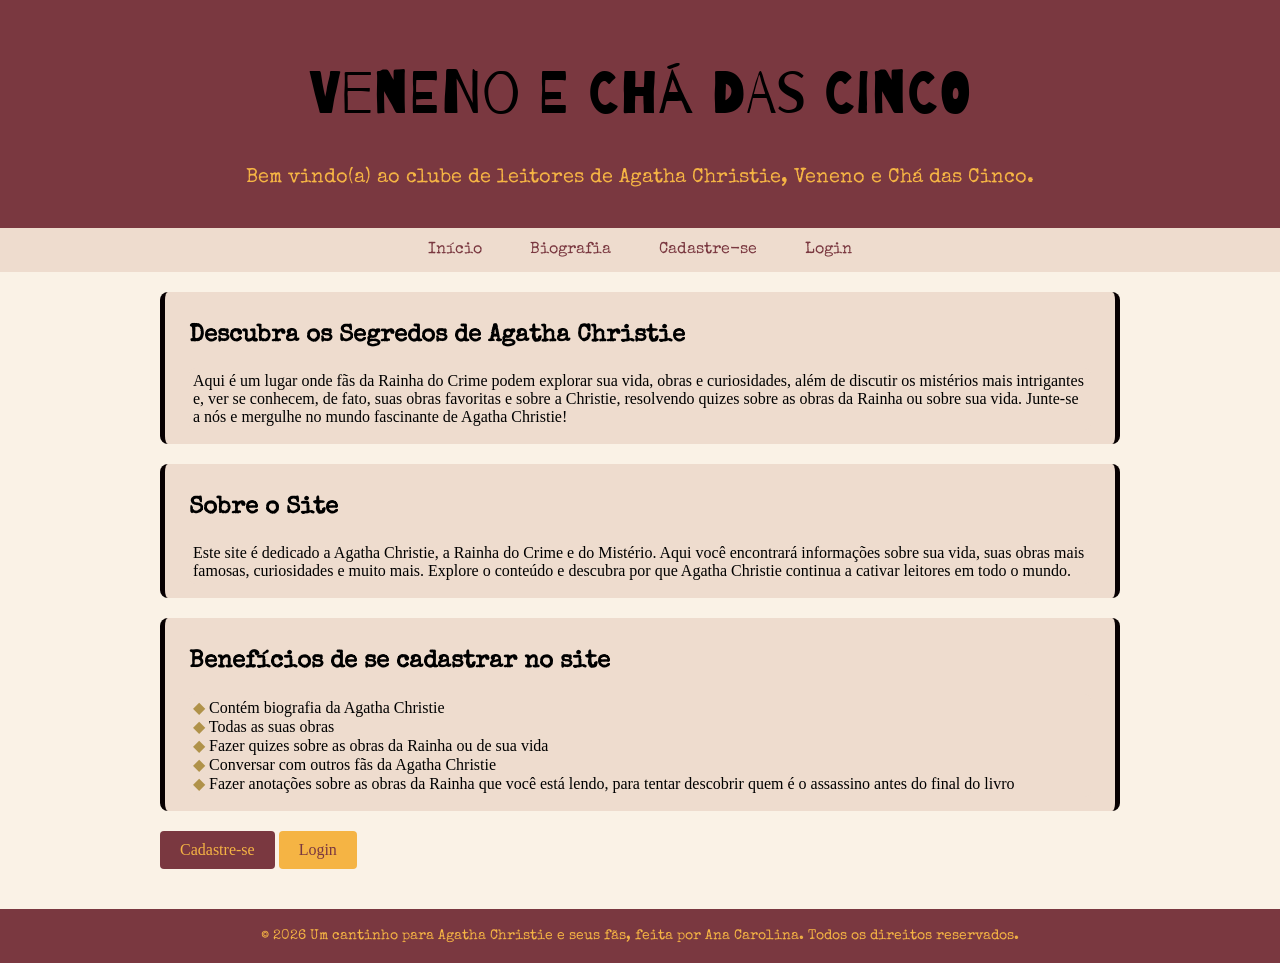
==== index.html @ d61cc22a "first commit" ====
<!DOCTYPE html>
<html lang="pt-BR">
<head>
    <meta charset="UTF-8">
    <meta name="viewport" content="width=device-width, initial-scale=1.0">
    <meta name="author" content="Ana Carolina">
    <meta name="description" content="Biografia de Agatha Christie, a Rainha do Crime.">
    <meta name="datetime" content="2026-06-10">
    <title>Veneno e Chá das Cinco — Agatha Christie</title>
    <link rel="preconnect" href="https://fonts.googleapis.com">
    <link rel="preconnect" href="https://fonts.gstatic.com" crossorigin>
    <link href="https://fonts.googleapis.com/css2?family=Barrio&family=Special+Elite&display=swap" rel="stylesheet">
    <link rel="stylesheet" href="style.css">
</head>
</head>
<body>
    <header class="header">
        <h1 class="fonte-barrio">Veneno e Chá das Cinco</h1>
        <p class="subtitle">
            Bem vindo(a) ao clube de leitores de Agatha Christie, Veneno e Chá das Cinco.
        </p>
    </header>

    <nav>
        <ul>
            <li><a href="index.html">Início</a></li>
            <li><a href="agatha.html">Biografia</a></li>
            <li><a href="cadastro.html">Cadastre-se</a></li>
            <li><a href="login.html">Login</a></li>
        </ul>
    </nav>

    <main class="main">
        <section class="site">
            <h2>Descubra os Segredos de Agatha Christie</h2>
            <p class="pSite">
                Aqui é um lugar onde fãs da Rainha do Crime podem explorar sua vida, obras e curiosidades, 
                além de discutir os mistérios mais intrigantes e, ver se conhecem, de fato, suas obras favoritas 
                e sobre a Christie, resolvendo quizes sobre as obras da Rainha ou sobre sua vida. 
                Junte-se a nós e mergulhe no mundo fascinante de Agatha Christie!
            </p>
        </section>

        <section class="infoSite">
            <h2>Sobre o Site</h2>
            <p class="pInfoSite">
                Este site é dedicado a Agatha Christie, a Rainha do Crime e do Mistério. Aqui você encontrará informações 
                sobre sua vida, suas obras mais famosas, curiosidades e muito mais. Explore o conteúdo e descubra 
                por que Agatha Christie continua a cativar leitores em todo o mundo.
            </p>
        </section>

        <section class="beneficios">
            <h2>Benefícios de se cadastrar no site</h2>
            <ul class="ulBeneficios">
                <li>Contém biografia da Agatha Christie</li>
                <li>Todas as suas obras</li>
                <li>Fazer quizes sobre as obras da Rainha ou de sua vida</li>
                <li>Conversar com outros fãs da Agatha Christie</li>
                <li>Fazer anotações sobre as obras da Rainha que você está lendo, para tentar
                descobrir quem é o assassino antes do final do livro</li>
            </ul>
        </section>

        <section>
            <div class="btn-logCad">
                <a href="cadastro.html" class="btn-primary">Cadastre-se</a>
                <a href="login.html" class="btn-secondary">Login</a>
            </div>
        </section>
    </main>
    <footer>
        <p>&copy; 2026 Um cantinho para Agatha Christie e seus fãs, feita por Ana Carolina. Todos os direitos reservados.</p>
    </footer>
</body>
</html>
---- style.css ----
/*  
    style.css
    Estilos para a página agatha.html
*/

body {
    margin: 0;
    min-height: 100vh;
    display: flex;
    flex-direction: column;
    background-color: #faf2e6;
}

.header {
    background-color: #7a3840;
    padding: 20px;
    text-align: center;
    font-family:cursive;
}

.subtitle {
    font-family: 'Special Elite', monospace;
    font-size: 20px;
    color: #f5b444;
    margin-top: 10px;
}

.fonte-barrio {
  font-family: "Barrio", system-ui;
  font-size: 60px;
  font-weight: 400;
  font-style: normal;
}

.main {
    max-width: 1000px;
    margin: 0 auto;
    padding: 20px;
    flex: 1;
}

.sobreChristie {
    margin-bottom: 20px;
    padding: 12px 24px;
    background-color: #eedcce;
    border-radius: 8px;
    border-left: 5px solid #7a3840;
    border-right: 5px solid #7a3840;
    font-family: 'Special Elite', monospace;
}

.pSobreChristie {
    margin-bottom: 2px;
    padding: 4px;
    background-color: #eedcce;
    border-radius: 6px;
    border-left: 5px solid #b09249;
    font-family: Times New Roman, serif;
    font-size: 16px;
}

.curiosidadesChristie {
    margin-bottom: 20px;
    padding: 12px 24px;
    background-color:  #eedcce;
    border-radius: 8px;
    border-left: 5px solid #070001;
    border-right: 5px solid #070001;
    font-family: 'Special Elite', monospace;
}

.pCuriosidadesChristie {
    margin-bottom: 2px;
    padding: 4px;
    background-color:  #eedcce;
    border-radius: 6px;
    font-family: Times New Roman, serif;
    font-size: 16px;
}

.ulCuriosidadesChristie {
    margin-bottom: 2px;
    padding: 4px;
    background-color:  #eedcce;
    border-radius: 6px;
    font-family: Times New Roman, serif;
    font-size: 16px;
}

.livrosChristie {
    margin-bottom: 20px;
    padding: 12px 24px;
    background-color:  #eedcce;
    border-radius: 8px;
    border-left: 5px solid #070001;
    border-right: 5px solid #070001;
    font-family: Times New Roman, serif;
}

.liLivrosChristie {
    margin-bottom: 2px;
    padding: 4px;
    background-color:  #eedcce;
    border-radius: 6px;
    font-family: Times New Roman, serif;
    font-size: 16px;
}

ul {
    list-style: none;
    padding-left: 0;
}

li::before {
    content: "◆ ";
    color: #b09249;
}

.agatha-image {
    max-width: 25%;
    height: auto;
    display: block;
    margin: 0px auto;
    border: 2px solid #b4513d;
    width: 250px;
}

figure {
    margin: 20px 0;
}

figcaption {
    text-align: center;
    font-size: 0.9em;
    font-style: italic;
    margin-top: 6px;
}

footer {
    background-color: #7a3840;
    color: #f5b444;
    padding: 20px;
    text-align: center;
    font-family: 'Special Elite', monospace;
    font-size: 0.9em;
    margin-top: 20px;
}

footer p {
    margin: 0;
}

html {
    scroll-behavior: smooth;
}

nav {
    background-color: #eedcce;
    position: sticky;
    top: 0;
    z-index: 10;
}

nav ul {
    list-style: none;
    margin: 0;
    padding: 0;
    display: flex;
    justify-content: center;
    flex-wrap: wrap;
}

nav li::before {
    content: none;
}

nav li {
    margin: 0;
}

nav a {
    display: block;
    padding: 14px 24px;
    font-family: 'Special Elite', monospace;
    color: #7a3840;
    text-decoration: none;
    transition: background-color 0.3s, color 0.3s;
}

nav a:hover {
    background-color: #7a3840;
    color: #f5b444;
}

nav a.ativo {
    background-color: #7a3840;
    color: #f5b444;
}

section {
    scroll-margin-top: 60px;
}

/*  
    style.css
    Estilos para a página index.html
*/
.site {
    margin-bottom: 20px;
    padding: 12px 24px;
    background-color:  #eedcce;
    border-radius: 8px;
    border-left: 5px solid #070001;
    border-right: 5px solid #070001;
    font-family: 'Special Elite', monospace;
}

.pSite {
    margin-bottom: 2px;
    padding: 4px;
    background-color:  #eedcce;
    border-radius: 6px;
    font-family: Times New Roman, serif;
    font-size: 16px;
}

.beneficios {
    margin-bottom: 20px;
    padding: 12px 24px;
    background-color:  #eedcce;
    border-radius: 8px;
    border-left: 5px solid #070001;
    border-right: 5px solid #070001;
    font-family: 'Special Elite', monospace;
}

.ulBeneficios {
    margin-bottom: 2px;
    padding: 4px;
    background-color:  #eedcce;
    border-radius: 6px;
    font-family: Times New Roman, serif;
    font-size: 16px;
}

.infoSite {
    margin-bottom: 20px;
    padding: 12px 24px;
    background-color:  #eedcce;
    border-radius: 8px;
    border-left: 5px solid #070001;
    border-right: 5px solid #070001;
    font-family: 'Special Elite', monospace;
}

.pInfoSite {
    margin-bottom: 2px;
    padding: 4px;
    background-color:  #eedcce;
    border-radius: 6px;
    font-family: Times New Roman, serif;
    font-size: 16px;
}

.btn-primary {
    display: inline-block;
    padding: 10px 20px;
    background-color: #7a3840;
    color: #f5b444;
    text-decoration: none;
    border-radius: 4px;
    transition: background-color 0.3s, color 0.3s;
}

.btn-primary:hover {
    background-color: #f5b444;
    color: #7a3840;
}

.btn-secondary {
    display: inline-block;
    padding: 10px 20px;
    background-color: #f5b444;
    color: #7a3840;
    text-decoration: none;
    border-radius: 4px;
    transition: background-color 0.3s, color 0.3s;
}

.btn-secondary:hover {
    background-color: #7a3840;
    color: #f5b444;
}

/* Páginas de login e cadastro */
.form-box {
    max-width: 450px;
    margin: 20px auto;
    padding: 12px 24px 24px;
    background-color: #eedcce;
    border-radius: 8px;
    border-left: 5px solid #7a3840;
    border-right: 5px solid #7a3840;
    font-family: 'Special Elite', monospace;
}

.form-box h2 {
    color: #7a3840;
    text-align: center;
}

form {
    display: flex;
    flex-direction: column;
}

label {
    margin-top: 14px;
    margin-bottom: 4px;
    color: #7a3840;
}

input {
    padding: 10px;
    border: 2px solid #b4513d;
    border-radius: 4px;
    background-color: #faf2e6;
    font-family: Times New Roman, serif;
    font-size: 16px;
}

input:focus {
    outline: none;
    border-color: #7a3840;
    box-shadow: 0 0 0 3px rgba(245, 180, 68, 0.5);
}

form .btn-primary {
    margin-top: 24px;
    border: none;
    cursor: pointer;
    font-family: 'Special Elite', monospace;
    font-size: 16px;
}

.form-link {
    text-align: center;
    margin-bottom: 0;
}

.form-link a {
    color: #7a3840;
}

.main {
    max-width: 1000px;
    width: 100%;
    box-sizing: border-box;
    margin: 0 auto;
    padding: 20px;
    flex: 1;
}
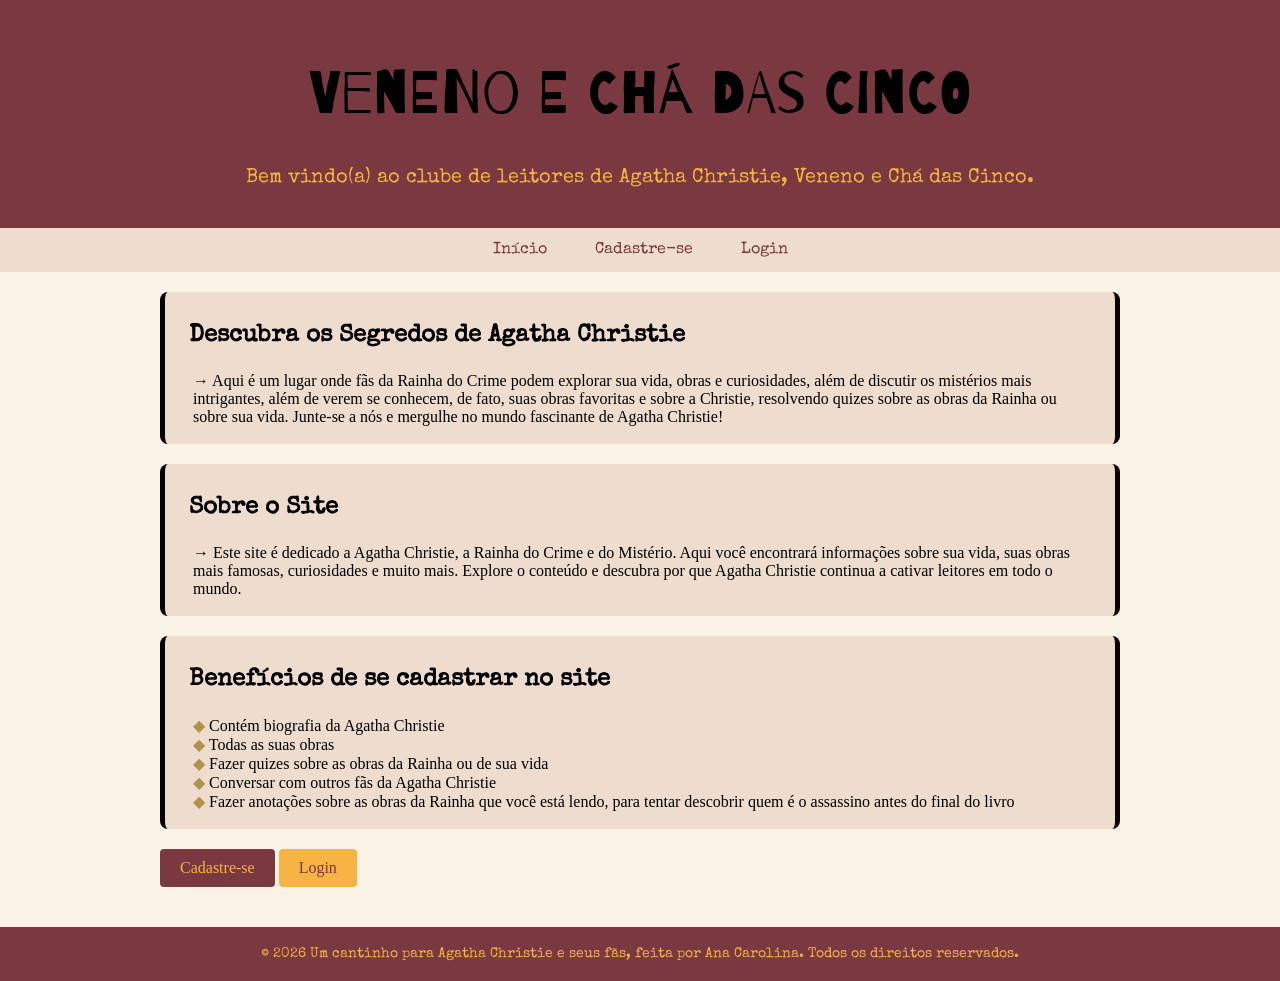
==== commit ad0476c1: "Atualização no agatha.html, index.html, style.css e adição do script.js" ====
--- a/index.html
+++ b/index.html
@@ -24,7 +24,6 @@
     <nav>
         <ul>
             <li><a href="index.html">Início</a></li>
-            <li><a href="agatha.html">Biografia</a></li>
             <li><a href="cadastro.html">Cadastre-se</a></li>
             <li><a href="login.html">Login</a></li>
         </ul>
@@ -34,8 +33,8 @@
         <section class="site">
             <h2>Descubra os Segredos de Agatha Christie</h2>
             <p class="pSite">
-                Aqui é um lugar onde fãs da Rainha do Crime podem explorar sua vida, obras e curiosidades, 
-                além de discutir os mistérios mais intrigantes e, ver se conhecem, de fato, suas obras favoritas 
+                → Aqui é um lugar onde fãs da Rainha do Crime podem explorar sua vida, obras e curiosidades, 
+                além de discutir os mistérios mais intrigantes, além de verem se conhecem, de fato, suas obras favoritas
                 e sobre a Christie, resolvendo quizes sobre as obras da Rainha ou sobre sua vida. 
                 Junte-se a nós e mergulhe no mundo fascinante de Agatha Christie!
             </p>
@@ -44,7 +43,7 @@
         <section class="infoSite">
             <h2>Sobre o Site</h2>
             <p class="pInfoSite">
-                Este site é dedicado a Agatha Christie, a Rainha do Crime e do Mistério. Aqui você encontrará informações 
+                → Este site é dedicado a Agatha Christie, a Rainha do Crime e do Mistério. Aqui você encontrará informações 
                 sobre sua vida, suas obras mais famosas, curiosidades e muito mais. Explore o conteúdo e descubra 
                 por que Agatha Christie continua a cativar leitores em todo o mundo.
             </p>
@@ -72,5 +71,7 @@
     <footer>
         <p>&copy; 2026 Um cantinho para Agatha Christie e seus fãs, feita por Ana Carolina. Todos os direitos reservados.</p>
     </footer>
+
+    <script src="script.js"></script>
 </body>
 </html>
--- a/style.css
+++ b/style.css
@@ -94,7 +94,16 @@
     border-radius: 8px;
     border-left: 5px solid #070001;
     border-right: 5px solid #070001;
-    font-family: Times New Roman, serif;
+    font-family: 'Special Elite', monospace;
+}
+
+.pLivrosChristie {
+    margin-bottom: 2px;
+    padding: 4px;
+    background-color:  #eedcce;
+    border-radius: 6px;
+    font-family: Times New Roman, serif;
+    font-size: 16px;
 }
 
 .liLivrosChristie {
@@ -359,4 +368,87 @@
     margin: 0 auto;
     padding: 20px;
     flex: 1;
+}
+
+/* Menu lateral e abas */
+/* Menu de abas (dropdown) */
+.menu-abas {
+    position: absolute;
+    left: 12px;
+    top: 50%;
+    transform: translateY(-50%);
+}
+
+.botao-menu {
+    padding: 6px 12px;
+    border: none;
+    border-radius: 6px;
+    background-color: #7a3840;
+    color: #f5b444;
+    font-size: 20px;
+    line-height: 1;
+    cursor: pointer;
+    transition: background-color 0.3s, color 0.3s;
+}
+
+.botao-menu:hover {
+    background-color: #f5b444;
+    color: #7a3840;
+}
+
+.menu-lateral {
+    display: none;
+    position: absolute;
+    top: calc(100% + 6px);
+    left: 0;
+    z-index: 5;
+    width: 250px;
+    flex-direction: column;
+    padding: 8px;
+    background-color: #eedcce;
+    border-radius: 8px;
+    border-left: 5px solid #7a3840;
+    box-shadow: 0 4px 12px rgba(0, 0, 0, 0.25);
+}
+
+.menu-lateral.aberto {
+    display: flex;             /* aparece ao clicar */
+}
+
+.menu-lateral button {
+    padding: 12px 14px;
+    margin: 4px 0;
+    border: none;
+    border-radius: 6px;
+    background-color: transparent;
+    color: #7a3840;
+    font-family: 'Special Elite', monospace;
+    font-size: 15px;
+    text-align: left;
+    cursor: pointer;
+    transition: background-color 0.3s, color 0.3s;
+}
+
+.menu-lateral button:hover,
+.menu-lateral button.ativo {
+    background-color: #7a3840;
+    color: #f5b444;
+}
+
+.aba {
+    display: none;
+}
+
+.aba.ativa {
+    display: block;
+}
+
+@media (max-width: 500px) {
+    nav {
+        padding-left: 56px;
+    }
+
+    nav ul {
+        justify-content: flex-start;
+    }
 }
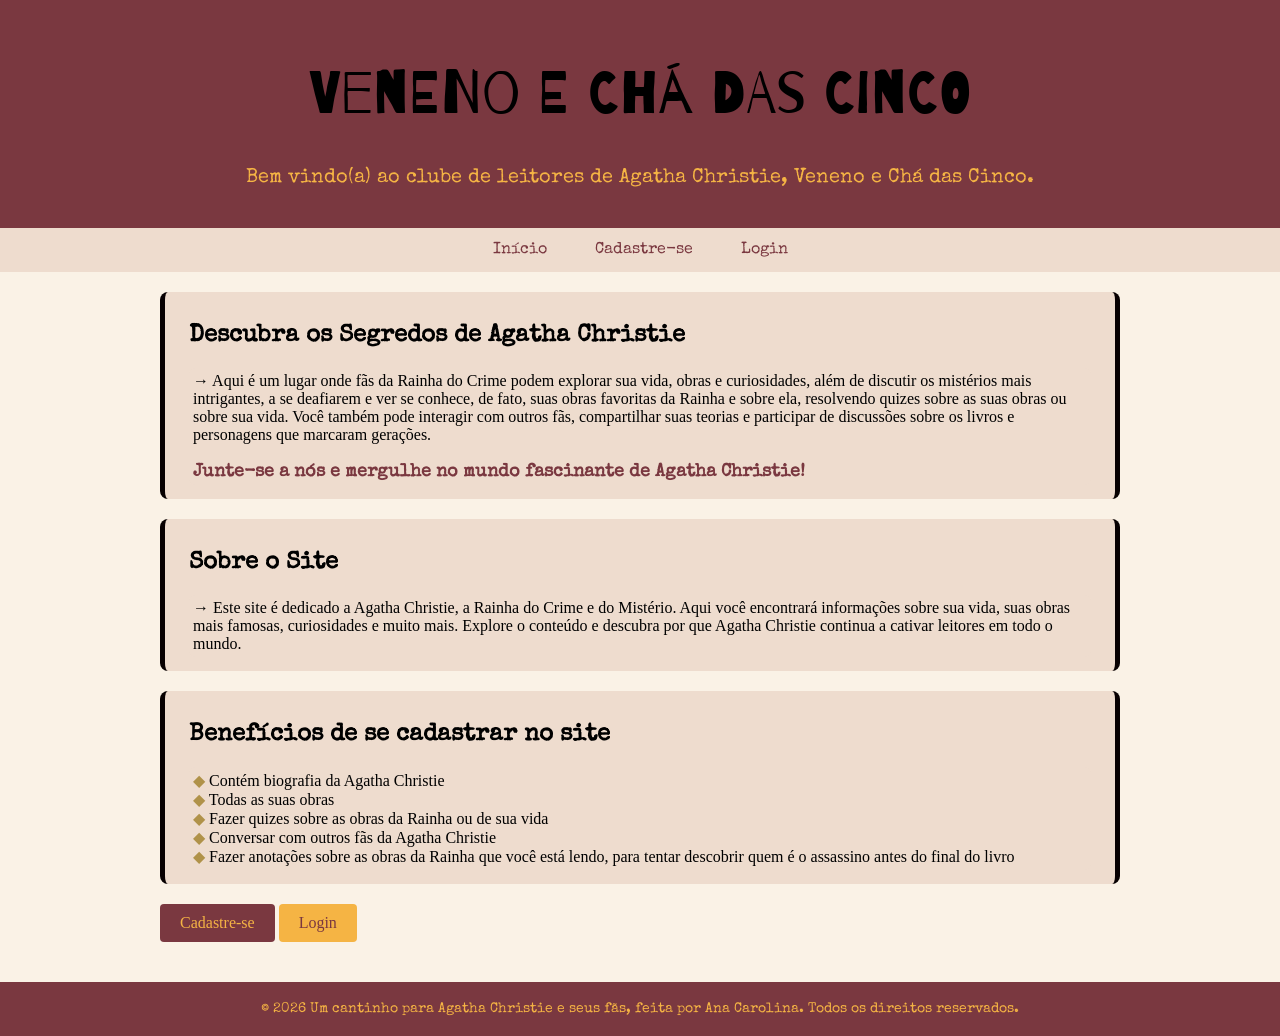
==== commit 451806c3: "Alteração no html e css" ====
--- a/index.html
+++ b/index.html
@@ -34,9 +34,14 @@
             <h2>Descubra os Segredos de Agatha Christie</h2>
             <p class="pSite">
                 → Aqui é um lugar onde fãs da Rainha do Crime podem explorar sua vida, obras e curiosidades, 
-                além de discutir os mistérios mais intrigantes, além de verem se conhecem, de fato, suas obras favoritas
-                e sobre a Christie, resolvendo quizes sobre as obras da Rainha ou sobre sua vida. 
-                Junte-se a nós e mergulhe no mundo fascinante de Agatha Christie!
+                além de discutir os mistérios mais intrigantes, a se deafiarem e ver se conhece, de fato, suas obras favoritas 
+                da Rainha e sobre ela, resolvendo quizes sobre as suas obras ou sobre sua vida. Você também pode interagir 
+                com outros fãs, compartilhar suas teorias e participar de discussões sobre os livros e personagens 
+                que marcaram gerações.
+                <br> <br>
+                <strong class="strongSite">
+                    Junte-se a nós e mergulhe no mundo fascinante de Agatha Christie!
+                </strong>
             </p>
         </section>
 
--- a/style.css
+++ b/style.css
@@ -233,7 +233,13 @@
     font-size: 16px;
 }
 
-.beneficios {
+.strongSite {
+    font-family: 'Special Elite', monospace;
+    font-size: 18px;
+    color: #7a3840;
+}
+
+.infoSite {
     margin-bottom: 20px;
     padding: 12px 24px;
     background-color:  #eedcce;
@@ -243,16 +249,16 @@
     font-family: 'Special Elite', monospace;
 }
 
-.ulBeneficios {
-    margin-bottom: 2px;
-    padding: 4px;
-    background-color:  #eedcce;
-    border-radius: 6px;
-    font-family: Times New Roman, serif;
-    font-size: 16px;
-}
-
-.infoSite {
+.pInfoSite {
+    margin-bottom: 2px;
+    padding: 4px;
+    background-color:  #eedcce;
+    border-radius: 6px;
+    font-family: Times New Roman, serif;
+    font-size: 16px;
+}
+
+.beneficios {
     margin-bottom: 20px;
     padding: 12px 24px;
     background-color:  #eedcce;
@@ -262,7 +268,7 @@
     font-family: 'Special Elite', monospace;
 }
 
-.pInfoSite {
+.ulBeneficios {
     margin-bottom: 2px;
     padding: 4px;
     background-color:  #eedcce;
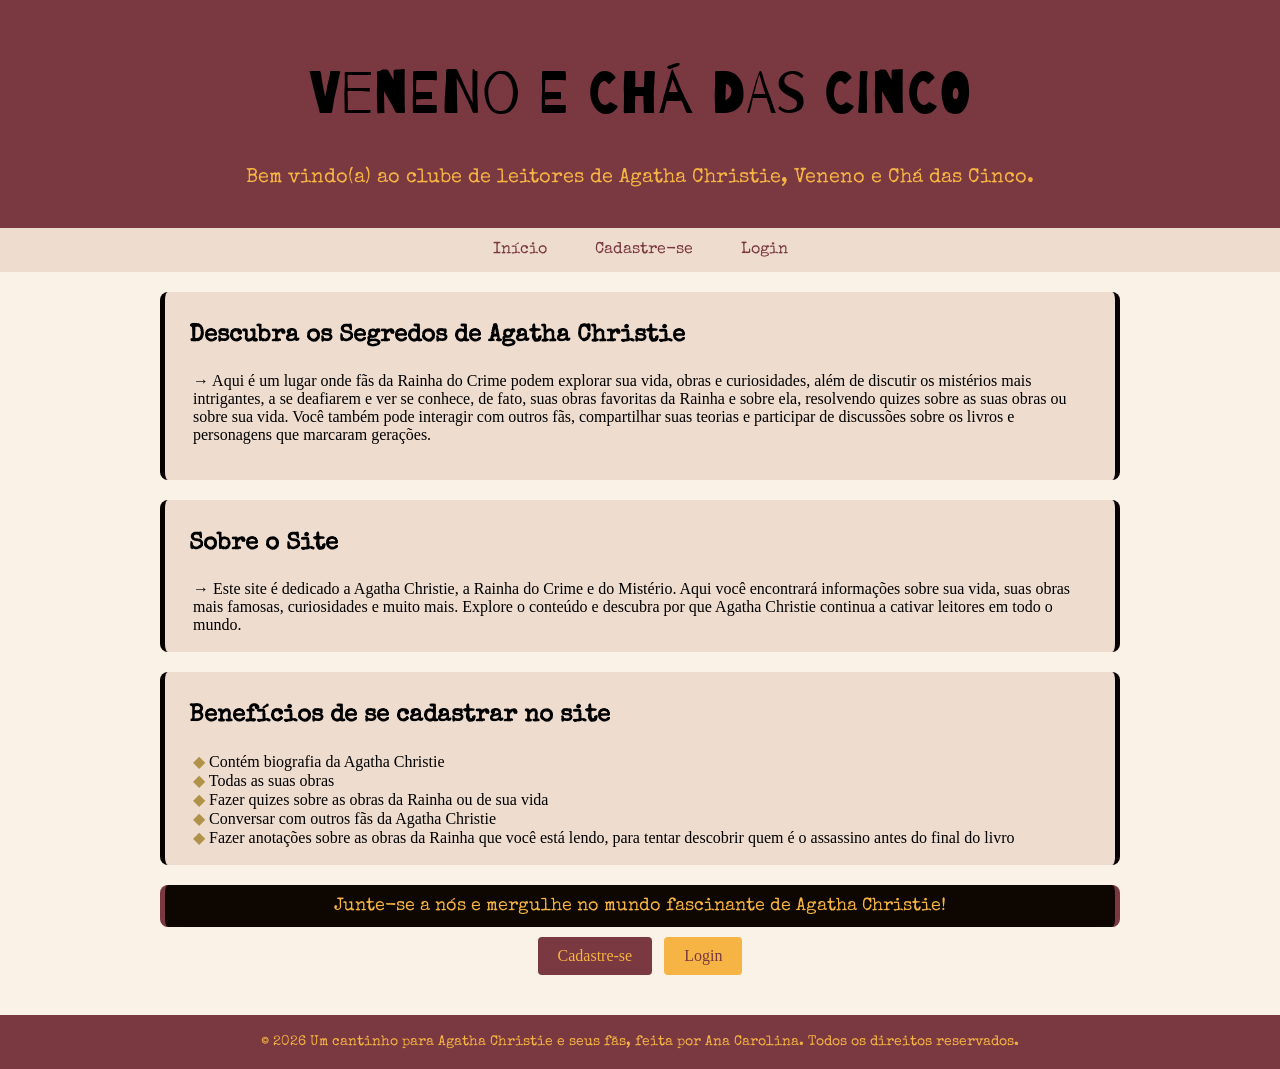
==== commit 45652fa6: "html e css" ====
--- a/index.html
+++ b/index.html
@@ -1,3 +1,4 @@
+<!--index.html-->
 <!DOCTYPE html>
 <html lang="pt-BR">
 <head>
@@ -12,7 +13,7 @@
     <link href="https://fonts.googleapis.com/css2?family=Barrio&family=Special+Elite&display=swap" rel="stylesheet">
     <link rel="stylesheet" href="style.css">
 </head>
-</head>
+
 <body>
     <header class="header">
         <h1 class="fonte-barrio">Veneno e Chá das Cinco</h1>
@@ -39,9 +40,6 @@
                 com outros fãs, compartilhar suas teorias e participar de discussões sobre os livros e personagens 
                 que marcaram gerações.
                 <br> <br>
-                <strong class="strongSite">
-                    Junte-se a nós e mergulhe no mundo fascinante de Agatha Christie!
-                </strong>
             </p>
         </section>
 
@@ -66,6 +64,12 @@
             </ul>
         </section>
 
+        <section class="siteFrase">
+            <p class="siteP">
+                Junte-se a nós e mergulhe no mundo fascinante de Agatha Christie!
+            </p>
+        </section>
+
         <section>
             <div class="btn-logCad">
                 <a href="cadastro.html" class="btn-primary">Cadastre-se</a>
--- a/style.css
+++ b/style.css
@@ -277,6 +277,31 @@
     font-size: 16px;
 }
 
+.siteFrase {
+    margin-bottom: 10px;
+    padding: 8px 24px;
+    background-color: #0e0600;
+    border-radius: 8px;
+    border-left: 5px solid #7a3840;
+    border-right: 5px solid #7a3840;
+    font-family: 'Special Elite', monospace;
+}
+
+.siteP {
+    margin: 4px;
+    font-family: 'Special Elite', monospace;
+    font-size: 18px;
+    color: #f5b444;
+    text-align: center;
+}
+
+.btn-logCad {
+    display: flex;
+    justify-content: center;
+    gap: 12px;
+    margin-top: 10px;
+}
+
 .btn-primary {
     display: inline-block;
     padding: 10px 20px;
@@ -386,12 +411,16 @@
 }
 
 .botao-menu {
-    padding: 6px 12px;
+    display: flex;
+    align-items: center;
+    gap: 8px;
+    padding: 8px 14px;
     border: none;
     border-radius: 6px;
     background-color: #7a3840;
     color: #f5b444;
-    font-size: 20px;
+    font-family: 'Special Elite', monospace;   /* botões não herdam a fonte da página */
+    font-size: 15px;
     line-height: 1;
     cursor: pointer;
     transition: background-color 0.3s, color 0.3s;
@@ -400,6 +429,14 @@
 .botao-menu:hover {
     background-color: #f5b444;
     color: #7a3840;
+}
+
+.seta {
+    transition: transform 0.3s;
+}
+
+.botao-menu[aria-expanded="true"] .seta {
+    transform: rotate(180deg);   /* a seta vira para cima quando o menu está aberto */
 }
 
 .menu-lateral {
@@ -449,12 +486,102 @@
     display: block;
 }
 
-@media (max-width: 500px) {
+@media (max-width: 600px) {
     nav {
-        padding-left: 56px;
+        display: flex;
+        flex-direction: column;
+        align-items: center;
+        padding: 8px 0 0;
     }
 
+    .menu-abas {
+        position: relative;
+        left: auto;
+        top: auto;
+        transform: none;
+    }
+
     nav ul {
-        justify-content: flex-start;
+        justify-content: center;
     }
+}
+
+/* Página de livros */
+.livrosPagina {
+    padding: 12px 24px 24px;
+    background-color: #eedcce;
+    border-radius: 8px;
+    border-left: 5px solid #070001;
+    border-right: 5px solid #070001;
+    font-family: 'Special Elite', monospace;
+}
+
+.pLivros {
+    font-family: Times New Roman, serif;
+    font-size: 16px;
+}
+
+.grade-livros {
+    display: grid;
+    grid-template-columns: repeat(auto-fill, minmax(260px, 1fr));
+    gap: 16px;
+    margin-top: 16px;
+}
+
+.cartao-livro {
+    padding: 14px 16px;
+    background-color: #faf2e6;
+    border: 2px solid #b4513d;
+    border-radius: 8px;
+    transition: transform 0.3s, box-shadow 0.3s;
+}
+
+.cartao-livro:hover {
+    transform: translateY(-4px);
+    box-shadow: 0 6px 12px rgba(0, 0, 0, 0.2);
+}
+
+.cartao-livro h3 {
+    margin: 0 0 8px;
+    color: #7a3840;
+    font-size: 18px;
+}
+
+.cartao-livro p {
+    margin: 10px 0 0;
+    font-family: Times New Roman, serif;
+    font-size: 16px;
+}
+
+.ano,
+.detetive {
+    display: inline-block;
+    padding: 2px 10px;
+    border-radius: 12px;
+    font-size: 13px;
+}
+
+.ano {
+    background-color: #7a3840;
+    color: #f5b444;
+}
+
+.detetive {
+    background-color: #f5b444;
+    color: #7a3840;
+}
+
+img {
+    max-width: 60%;
+    height: auto;
+    display: block;
+    margin: 0px auto;
+    border: 2px solid #b4513d;
+    width: 250px;
+}
+
+.ver-mais {
+    display: flex;
+    justify-content: center;
+    margin-top: 16px;
 }
